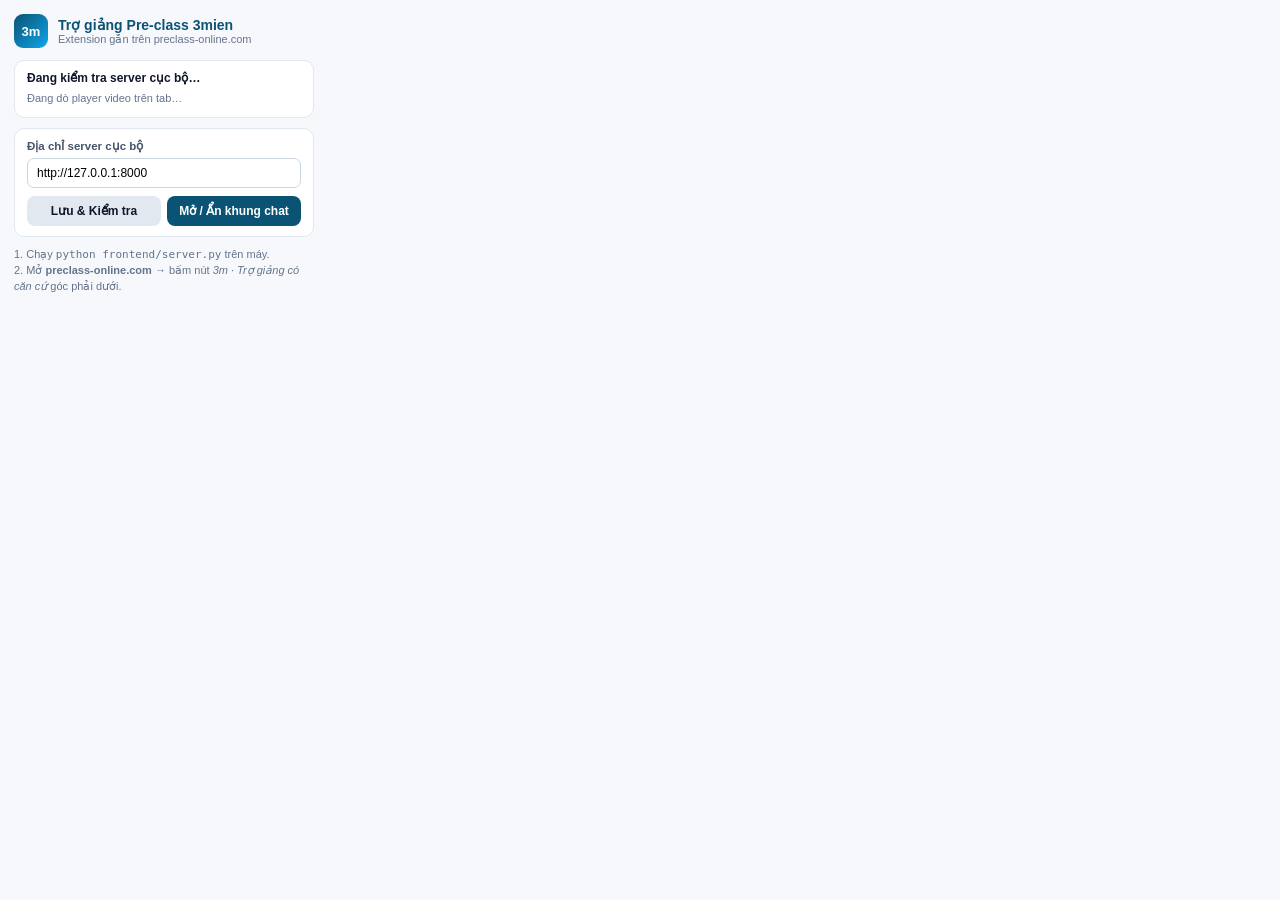
==== extension/popup.html @ 75f5f9f1 "feat: add AI tutor codebase and extension files for 3mien lab" ====
<!DOCTYPE html>
<html lang="vi">
<head>
  <meta charset="UTF-8" />
  <title>3mien Pre-class Tutor</title>
  <style>
    body {
      width: 300px;
      margin: 0;
      padding: 14px;
      font-family: -apple-system, BlinkMacSystemFont, "Segoe UI", Roboto, sans-serif;
      background: #f6f8fc;
      color: #0f172a;
      font-size: 13px;
    }
    .head {
      display: flex;
      align-items: center;
      gap: 10px;
      margin-bottom: 12px;
    }
    .logo {
      width: 34px;
      height: 34px;
      border-radius: 9px;
      background: linear-gradient(135deg, #0b5374, #0ea5e9);
      color: #fff;
      font-weight: 700;
      display: grid;
      place-items: center;
      font-size: 13px;
    }
    h1 { font-size: 14px; margin: 0; color: #0b5374; }
    .sub { font-size: 11px; color: #64748b; }
    .card {
      background: #fff;
      border: 1px solid #e2e8f0;
      border-radius: 10px;
      padding: 10px 12px;
      margin-bottom: 10px;
    }
    .status { font-size: 12px; font-weight: 600; }
    .ok { color: #047857; }
    .err { color: #be123c; }
    label { display: block; font-size: 11.5px; font-weight: 600; color: #475569; margin-bottom: 5px; }
    input {
      width: 100%;
      box-sizing: border-box;
      padding: 7px 9px;
      border: 1px solid #cbd5e1;
      border-radius: 7px;
      font-size: 12px;
      margin-bottom: 8px;
    }
    .row { display: flex; gap: 6px; }
    button {
      flex: 1;
      padding: 8px 10px;
      border: none;
      border-radius: 8px;
      font-size: 12px;
      font-weight: 700;
      cursor: pointer;
    }
    .btn-primary { background: #0b5374; color: #fff; }
    .btn-secondary { background: #e2e8f0; color: #0f172a; }
    .hint { font-size: 11px; color: #64748b; line-height: 1.45; }
  </style>
</head>
<body>
  <div class="head">
    <div class="logo">3m</div>
    <div>
      <h1>Trợ giảng Pre-class 3mien</h1>
      <div class="sub">Extension gắn trên preclass-online.com</div>
    </div>
  </div>

  <div class="card">
    <div id="status" class="status">Đang kiểm tra server cục bộ…</div>
    <div id="playerStatus" class="hint" style="margin-top:6px;">Đang dò player video trên tab…</div>
  </div>

  <div class="card">
    <label for="apiBase">Địa chỉ server cục bộ</label>
    <input id="apiBase" type="url" value="http://127.0.0.1:8000" />
    <div class="row">
      <button id="btnSave" class="btn-secondary" type="button">Lưu & Kiểm tra</button>
      <button id="btnToggle" class="btn-primary" type="button">Mở / Ẩn khung chat</button>
    </div>
  </div>

  <div class="hint">
    1. Chạy <code>python frontend/server.py</code> trên máy.<br />
    2. Mở <strong>preclass-online.com</strong> → bấm nút <em>3m · Trợ giảng có căn cứ</em> góc phải dưới.
  </div>

  <script src="popup.js"></script>
</body>
</html>
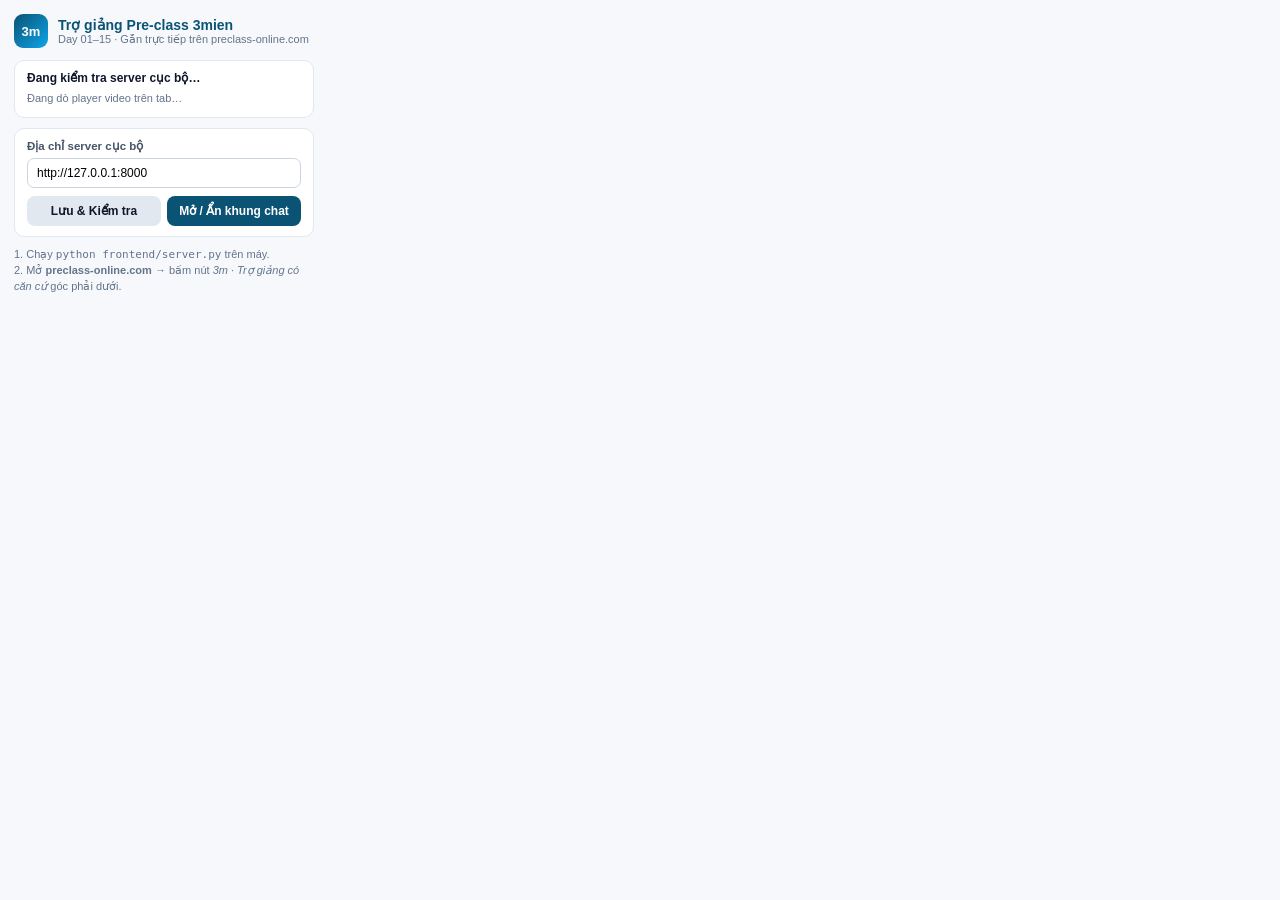
==== commit db1e9471: "fix extension" ====
--- a/extension/popup.html
+++ b/extension/popup.html
@@ -72,7 +72,7 @@
     <div class="logo">3m</div>
     <div>
       <h1>Trợ giảng Pre-class 3mien</h1>
-      <div class="sub">Extension gắn trên preclass-online.com</div>
+      <div class="sub">Day 01–15 · Gắn trực tiếp trên preclass-online.com</div>
     </div>
   </div>
 
